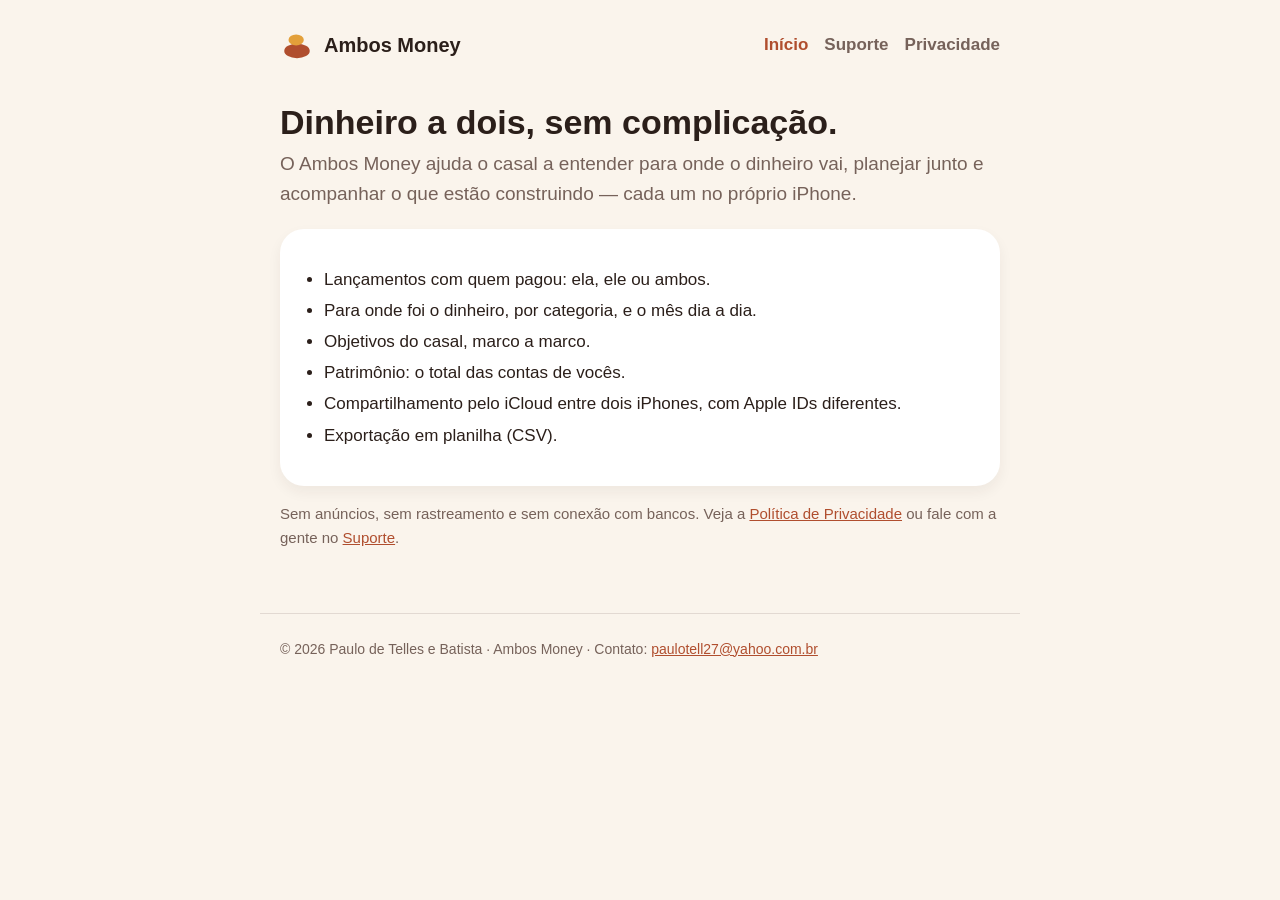
==== index.html @ cd4df0b2 "Ambos Money public site: home, support, privacy policy" ====
<!doctype html>
<html lang="pt-BR">
<head>
<meta charset="utf-8">
<meta name="viewport" content="width=device-width, initial-scale=1">
<title>Ambos Money — Controle financeiro a dois</title>
<meta name="description" content="Ambos Money: o app para o casal organizar o dinheiro junto, no iPhone.">
<link rel="stylesheet" href="style.css">
</head>
<body>
<header>
<a class="logo" href="./"><svg viewBox="0 0 40 40" aria-hidden="true"><ellipse cx="20" cy="27" rx="15" ry="8.5" fill="#B04E2E"/><ellipse cx="19" cy="14" rx="9" ry="6.5" fill="#E3A03A"/></svg> Ambos Money</a>
<nav><a href="./" aria-current="page">Início</a><a href="support.html">Suporte</a><a href="privacy.html">Privacidade</a></nav>
</header>
<main>
<h1>Dinheiro a dois, sem complicação.</h1>
<p class="lead">O Ambos Money ajuda o casal a entender para onde o dinheiro vai, planejar junto e acompanhar o que estão construindo — cada um no próprio iPhone.</p>
<div class="card">
<ul>
<li>Lançamentos com quem pagou: ela, ele ou ambos.</li>
<li>Para onde foi o dinheiro, por categoria, e o mês dia a dia.</li>
<li>Objetivos do casal, marco a marco.</li>
<li>Patrimônio: o total das contas de vocês.</li>
<li>Compartilhamento pelo iCloud entre dois iPhones, com Apple IDs diferentes.</li>
<li>Exportação em planilha (CSV).</li>
</ul>
</div>
<p class="muted">Sem anúncios, sem rastreamento e sem conexão com bancos. Veja a <a href="privacy.html">Política de Privacidade</a> ou fale com a gente no <a href="support.html">Suporte</a>.</p>
</main>
<footer>© 2026 Paulo de Telles e Batista · Ambos Money · Contato: <a href="mailto:paulotell27@yahoo.com.br">paulotell27@yahoo.com.br</a></footer>
</body>
</html>
---- style.css ----
:root{--terracotta:#B04E2E;--sand:#FAF4EC;--surface:#FFFFFF;--cocoa:#2B1F1A;--clay:#76625A;--sage:#5F8466;--honey:#E3A03A;--hair:rgba(118,98,90,.18)}
@media (prefers-color-scheme:dark){:root{--terracotta:#D9744F;--sand:#1B1512;--surface:#27201B;--cocoa:#F4EBE2;--clay:#B7A396;--sage:#7FA487;--hair:rgba(183,163,150,.2)}}
*{box-sizing:border-box}
body{margin:0;background:var(--sand);color:var(--cocoa);font:17px/1.6 ui-rounded,"SF Pro Rounded",-apple-system,BlinkMacSystemFont,"Segoe UI",Roboto,sans-serif}
header{max-width:760px;margin:0 auto;padding:28px 20px 8px;display:flex;align-items:center;gap:12px;flex-wrap:wrap}
.logo{display:flex;align-items:center;gap:10px;font-weight:700;font-size:20px;color:var(--cocoa);text-decoration:none}
.logo svg{width:34px;height:34px}
nav{margin-left:auto;display:flex;gap:16px}
nav a{color:var(--clay);text-decoration:none;font-weight:600}
nav a[aria-current]{color:var(--terracotta)}
main{max-width:760px;margin:0 auto;padding:8px 20px 48px}
h1{font-size:34px;line-height:1.2;margin:24px 0 6px}
h2{font-size:22px;margin:32px 0 8px}
h3{font-size:18px;margin:20px 0 6px}
.lead{color:var(--clay);font-size:19px;margin-top:0}
.muted{color:var(--clay);font-size:15px}
.card{background:var(--surface);border-radius:24px;padding:20px 22px;margin:16px 0;box-shadow:0 6px 14px rgba(43,31,26,.06)}
a{color:var(--terracotta)}
.btn{display:inline-block;background:#B04E2E;color:#FAF4EC;text-decoration:none;font-weight:600;padding:14px 22px;border-radius:999px}
ul{padding-left:22px}
li{margin:4px 0}
footer{max-width:760px;margin:0 auto;padding:24px 20px 40px;color:var(--clay);font-size:14px;border-top:1px solid var(--hair)}
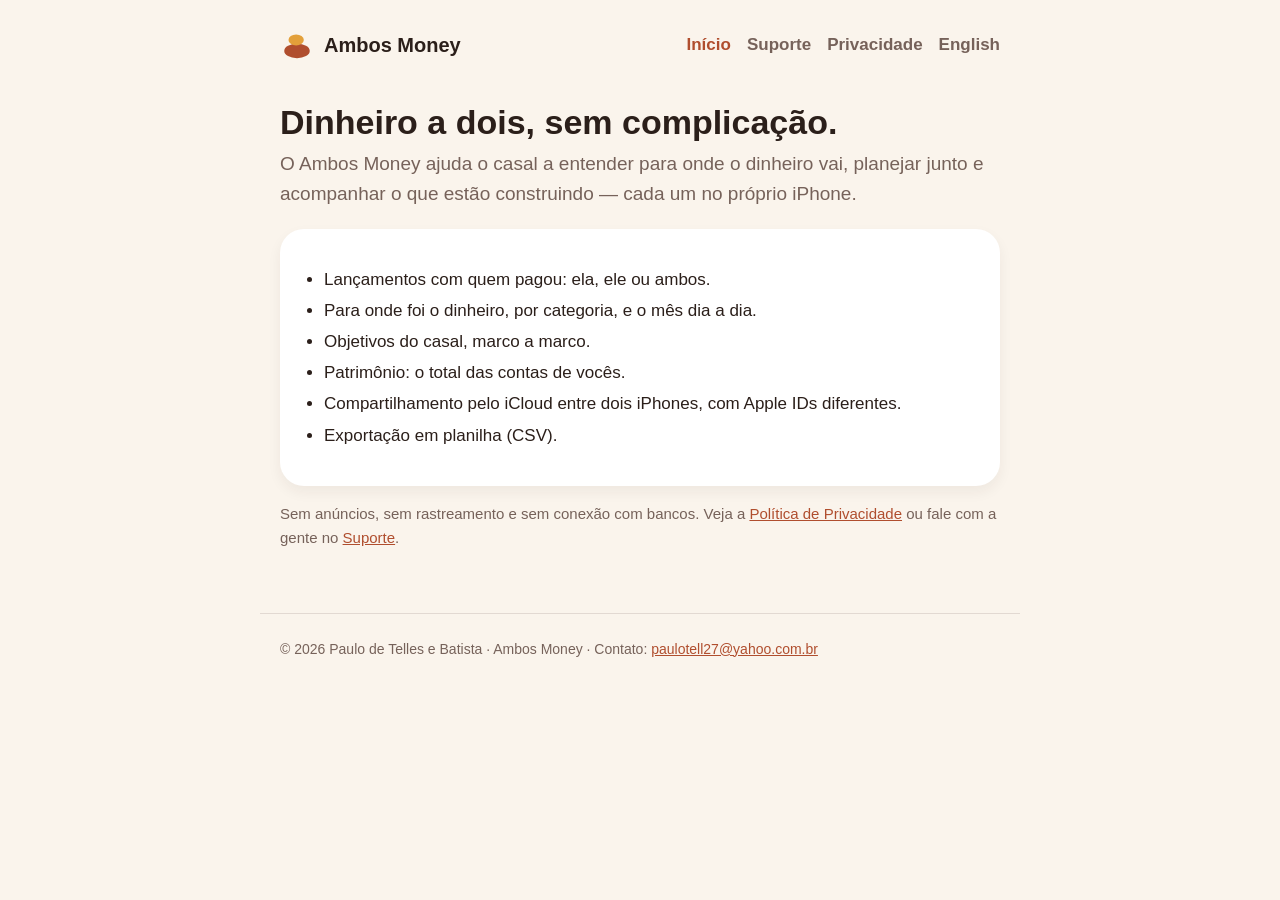
==== commit d0905ecc: "US landing page in /en/, language links and sitemap Co-Authored-By: Claude Sonnet 5.5 <noreply@anthr" ====
--- a/index.html
+++ b/index.html
@@ -6,11 +6,13 @@
 <title>Ambos Money — Controle financeiro a dois</title>
 <meta name="description" content="Ambos Money: o app para o casal organizar o dinheiro junto, no iPhone.">
 <link rel="stylesheet" href="style.css">
+<link rel="alternate" hreflang="en" href="https://paulodermato.github.io/ambos-money-site/en/">
+<link rel="alternate" hreflang="pt-BR" href="https://paulodermato.github.io/ambos-money-site/">
 </head>
 <body>
 <header>
 <a class="logo" href="./"><svg viewBox="0 0 40 40" aria-hidden="true"><ellipse cx="20" cy="27" rx="15" ry="8.5" fill="#B04E2E"/><ellipse cx="19" cy="14" rx="9" ry="6.5" fill="#E3A03A"/></svg> Ambos Money</a>
-<nav><a href="./" aria-current="page">Início</a><a href="support.html">Suporte</a><a href="privacy.html">Privacidade</a></nav>
+<nav><a href="./" aria-current="page">Início</a><a href="support.html">Suporte</a><a href="privacy.html">Privacidade</a><a href="en/" lang="en" hreflang="en">English</a></nav>
 </header>
 <main>
 <h1>Dinheiro a dois, sem complicação.</h1>
